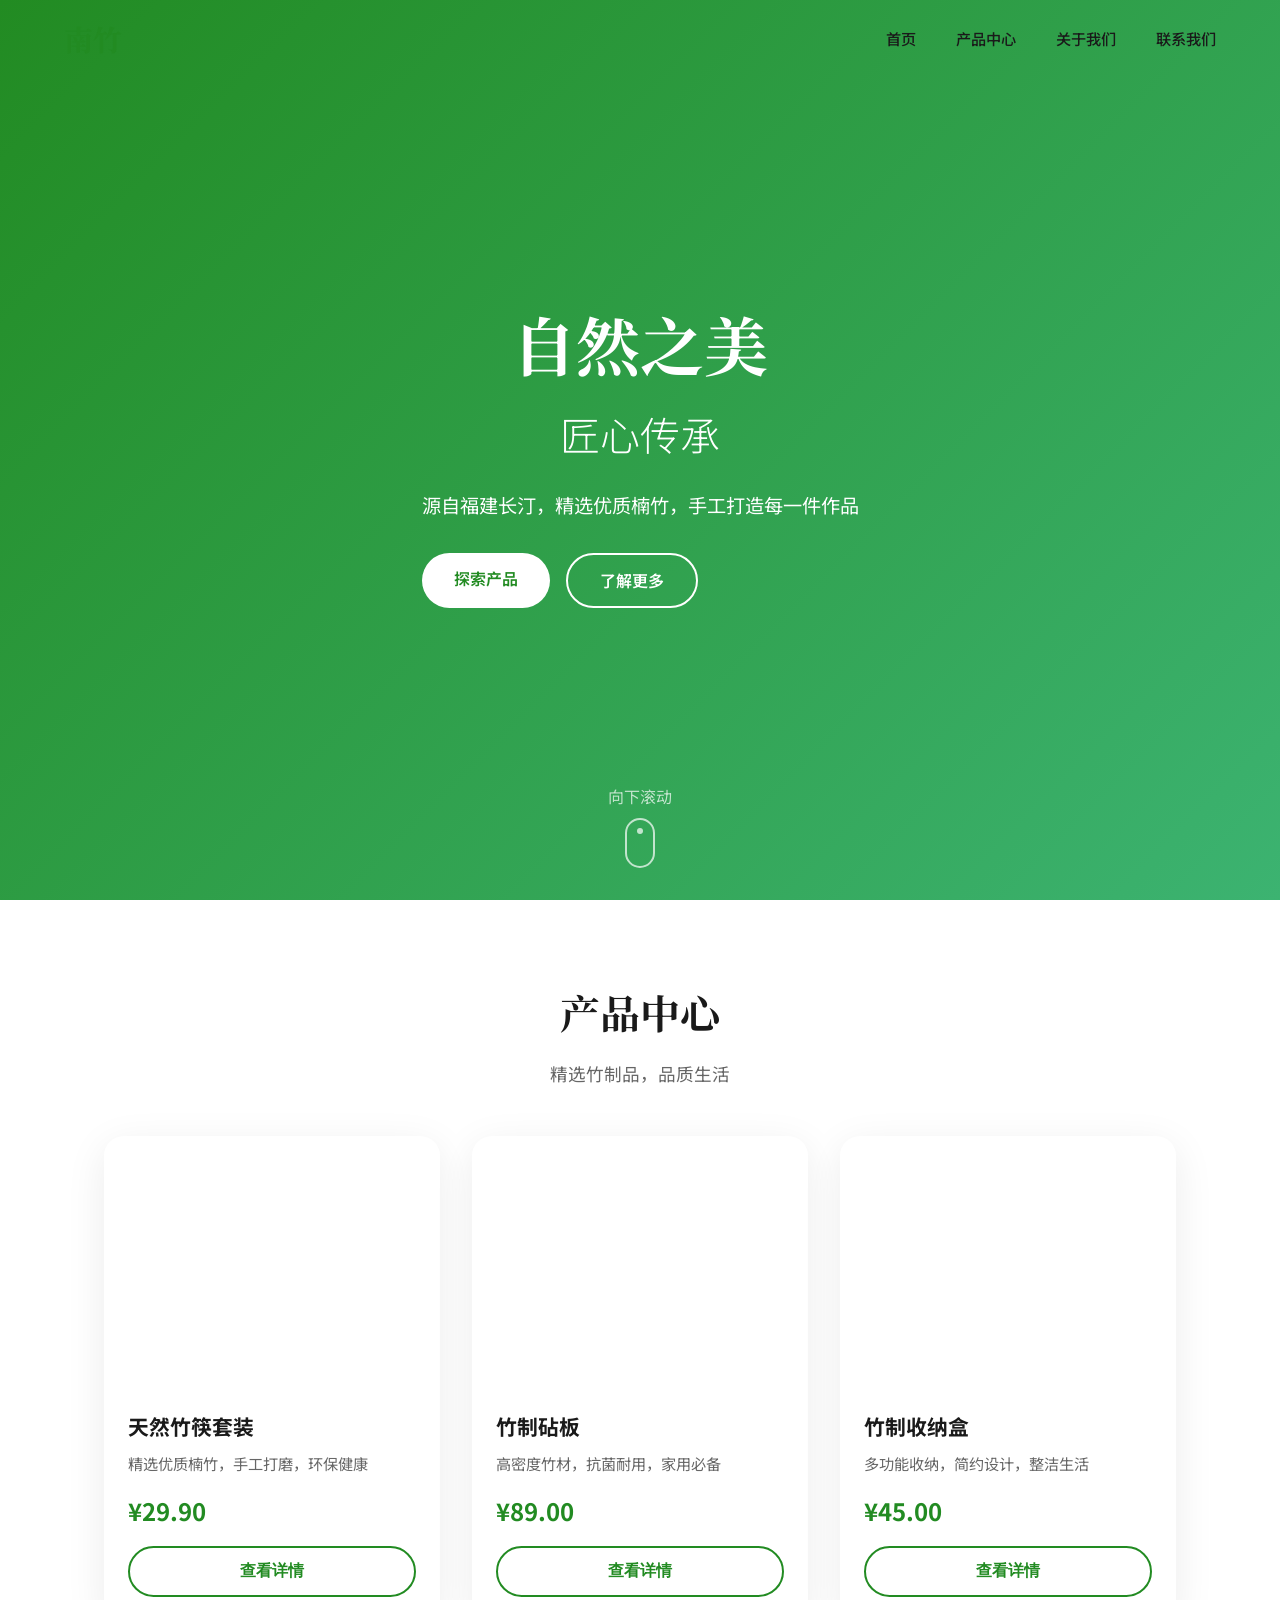
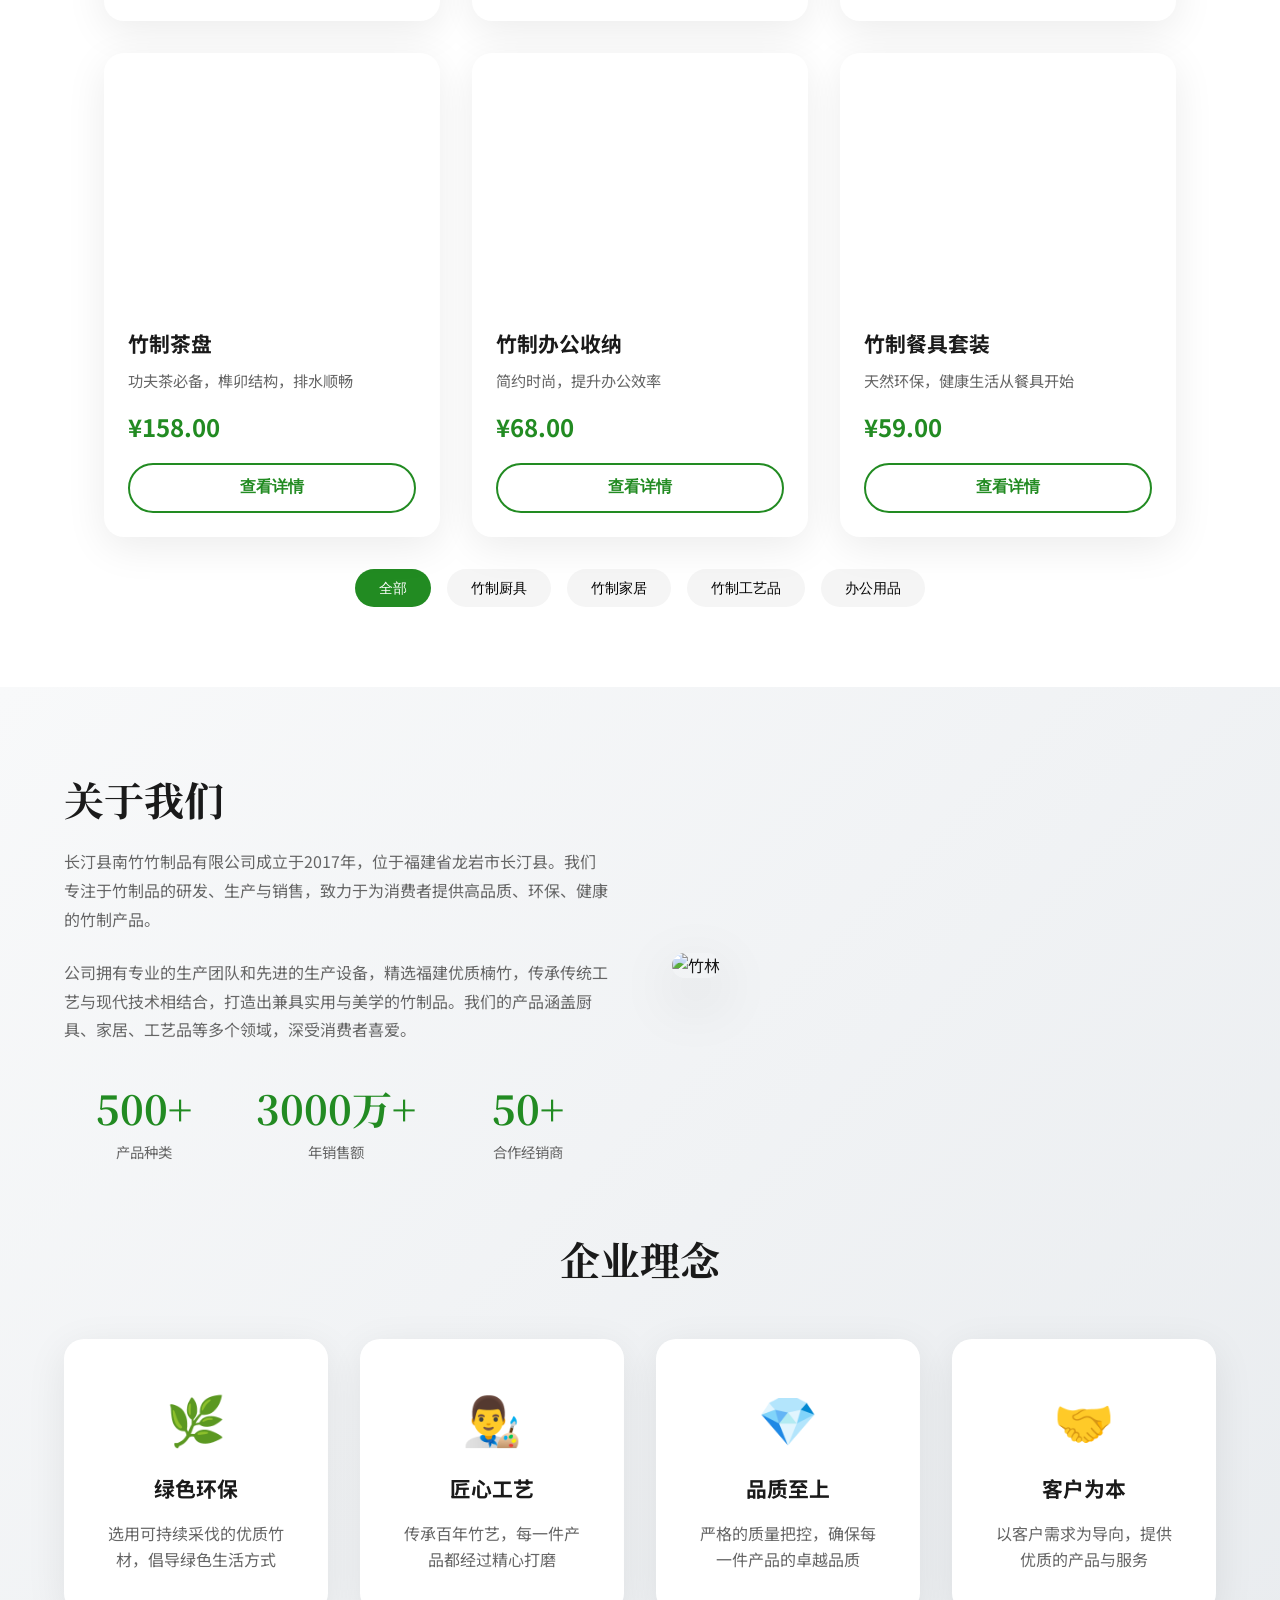
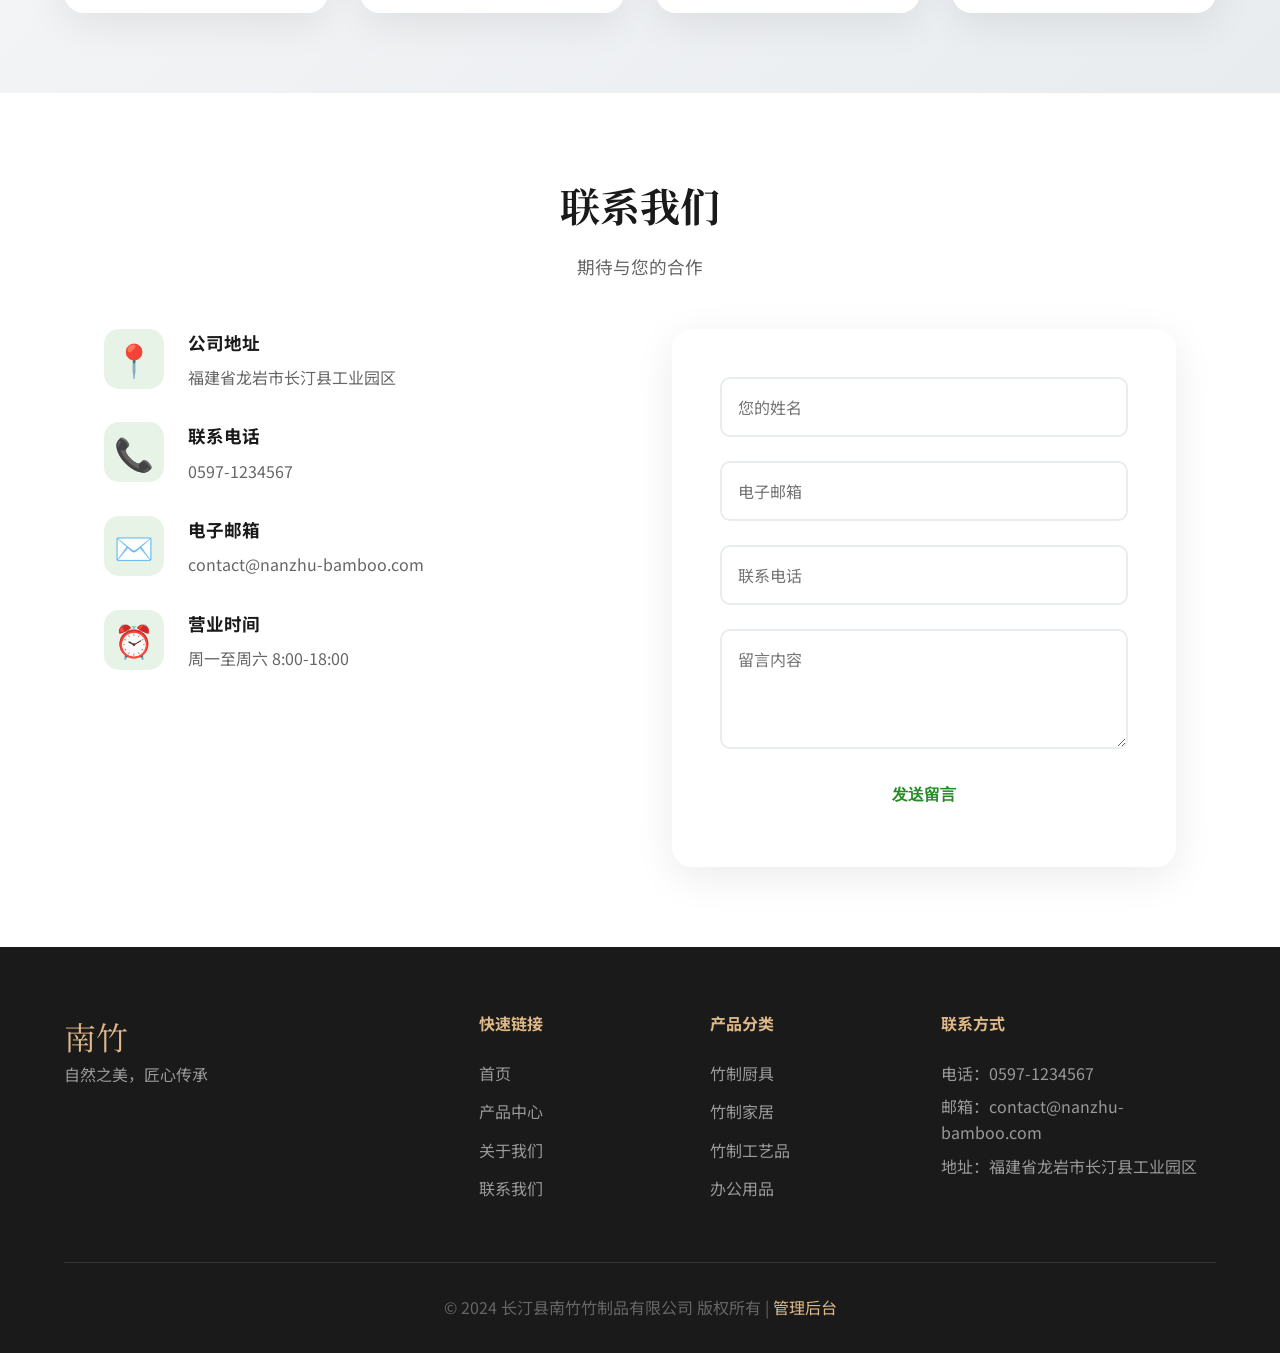
==== frontend/public/index.html @ 1c734bc8 "Initial commit: 南竹竹制品企业官网和管理系统" ====
<!DOCTYPE html>
<html lang="zh-CN">
<head>
    <meta charset="UTF-8">
    <meta name="viewport" content="width=device-width, initial-scale=1.0">
    <title>南竹竹制品 | 自然之美，匠心传承</title>
    <link rel="preconnect" href="https://fonts.googleapis.com">
    <link rel="preconnect" href="https://fonts.gstatic.com" crossorigin>
    <link href="https://fonts.googleapis.com/css2?family=Noto+Serif+SC:wght@400;600;700&family=Noto+Sans+SC:wght@300;400;500;600;700&display=swap" rel="stylesheet">
    <link rel="stylesheet" href="styles.css">
</head>
<body>
    <nav class="navbar" id="navbar">
        <div class="navbar-container">
            <div class="navbar-logo">
                <span class="logo-text">南竹</span>
            </div>
            <ul class="navbar-menu">
                <li><a href="#home" class="nav-link">首页</a></li>
                <li><a href="#products" class="nav-link">产品中心</a></li>
                <li><a href="#about" class="nav-link">关于我们</a></li>
                <li><a href="#contact" class="nav-link">联系我们</a></li>
            </ul>
            <button class="navbar-toggle" id="navbarToggle">
                <span class="bar"></span>
                <span class="bar"></span>
                <span class="bar"></span>
            </button>
        </div>
    </nav>

    <section id="home" class="hero">
        <div class="hero-content">
            <h1 class="hero-title">自然之美</h1>
            <h2 class="hero-subtitle">匠心传承</h2>
            <p class="hero-description">源自福建长汀，精选优质楠竹，手工打造每一件作品</p>
            <div class="hero-buttons">
                <a href="#products" class="btn btn-primary">探索产品</a>
                <a href="#about" class="btn btn-secondary">了解更多</a>
            </div>
        </div>
        <div class="hero-scroll">
            <span>向下滚动</span>
            <div class="scroll-indicator"></div>
        </div>
    </section>

    <section id="products" class="products-section">
        <div class="section-header">
            <h2 class="section-title">产品中心</h2>
            <p class="section-subtitle">精选竹制品，品质生活</p>
        </div>
        
        <div class="products-grid" id="productsGrid">
        </div>

        <div class="category-filter">
            <button class="filter-btn active" data-filter="all">全部</button>
            <button class="filter-btn" data-filter="kitchen">竹制厨具</button>
            <button class="filter-btn" data-filter="home">竹制家居</button>
            <button class="filter-btn" data-filter="craft">竹制工艺品</button>
            <button class="filter-btn" data-filter="office">办公用品</button>
        </div>
    </section>

    <section id="about" class="about-section">
        <div class="about-container">
            <div class="about-content">
                <h2 class="section-title">关于我们</h2>
                <p class="about-text">
                    长汀县南竹竹制品有限公司成立于2017年，位于福建省龙岩市长汀县。我们专注于竹制品的研发、生产与销售，致力于为消费者提供高品质、环保、健康的竹制产品。
                </p>
                <p class="about-text">
                    公司拥有专业的生产团队和先进的生产设备，精选福建优质楠竹，传承传统工艺与现代技术相结合，打造出兼具实用与美学的竹制品。我们的产品涵盖厨具、家居、工艺品等多个领域，深受消费者喜爱。
                </p>
                <div class="about-stats">
                    <div class="stat-item">
                        <div class="stat-number">500+</div>
                        <div class="stat-label">产品种类</div>
                    </div>
                    <div class="stat-item">
                        <div class="stat-number">3000万+</div>
                        <div class="stat-label">年销售额</div>
                    </div>
                    <div class="stat-item">
                        <div class="stat-number">50+</div>
                        <div class="stat-label">合作经销商</div>
                    </div>
                </div>
            </div>
            <div class="about-image">
                <img src="https://trae-api-cn.mchost.guru/api/ide/v1/text_to_image?prompt=lush%20green%20bamboo%20forest%20with%20sunlight%20streaming%20through%20tall%20bamboo%20stems%20peaceful%20nature%20landscape&image_size=landscape_16_9" alt="竹林">
            </div>
        </div>

        <div class="values-section">
            <h2 class="section-title">企业理念</h2>
            <div class="values-grid">
                <div class="value-card">
                    <div class="value-icon">🌿</div>
                    <h3>绿色环保</h3>
                    <p>选用可持续采伐的优质竹材，倡导绿色生活方式</p>
                </div>
                <div class="value-card">
                    <div class="value-icon">👨‍🎨</div>
                    <h3>匠心工艺</h3>
                    <p>传承百年竹艺，每一件产品都经过精心打磨</p>
                </div>
                <div class="value-card">
                    <div class="value-icon">💎</div>
                    <h3>品质至上</h3>
                    <p>严格的质量把控，确保每一件产品的卓越品质</p>
                </div>
                <div class="value-card">
                    <div class="value-icon">🤝</div>
                    <h3>客户为本</h3>
                    <p>以客户需求为导向，提供优质的产品与服务</p>
                </div>
            </div>
        </div>
    </section>

    <section id="contact" class="contact-section">
        <div class="section-header">
            <h2 class="section-title">联系我们</h2>
            <p class="section-subtitle">期待与您的合作</p>
        </div>
        
        <div class="contact-container">
            <div class="contact-info">
                <div class="contact-item">
                    <div class="contact-icon">📍</div>
                    <div class="contact-content">
                        <h4>公司地址</h4>
                        <p>福建省龙岩市长汀县工业园区</p>
                    </div>
                </div>
                <div class="contact-item">
                    <div class="contact-icon">📞</div>
                    <div class="contact-content">
                        <h4>联系电话</h4>
                        <p>0597-1234567</p>
                    </div>
                </div>
                <div class="contact-item">
                    <div class="contact-icon">✉️</div>
                    <div class="contact-content">
                        <h4>电子邮箱</h4>
                        <p>contact@nanzhu-bamboo.com</p>
                    </div>
                </div>
                <div class="contact-item">
                    <div class="contact-icon">⏰</div>
                    <div class="contact-content">
                        <h4>营业时间</h4>
                        <p>周一至周六 8:00-18:00</p>
                    </div>
                </div>
            </div>

            <div class="contact-form-container">
                <form class="contact-form" id="contactForm">
                    <input type="text" id="contactName" placeholder="您的姓名" class="form-input" required>
                    <input type="email" id="contactEmail" placeholder="电子邮箱" class="form-input" required>
                    <input type="tel" id="contactPhone" placeholder="联系电话" class="form-input" required>
                    <textarea id="contactContent" placeholder="留言内容" class="form-textarea" required></textarea>
                    <button type="submit" class="btn btn-primary">发送留言</button>
                </form>
            </div>
        </div>
    </section>

    <footer class="footer">
        <div class="footer-content">
            <div class="footer-brand">
                <span class="logo-text">南竹</span>
                <p>自然之美，匠心传承</p>
            </div>
            <div class="footer-links">
                <h4>快速链接</h4>
                <ul>
                    <li><a href="#home">首页</a></li>
                    <li><a href="#products">产品中心</a></li>
                    <li><a href="#about">关于我们</a></li>
                    <li><a href="#contact">联系我们</a></li>
                </ul>
            </div>
            <div class="footer-links">
                <h4>产品分类</h4>
                <ul>
                    <li><a href="#products">竹制厨具</a></li>
                    <li><a href="#products">竹制家居</a></li>
                    <li><a href="#products">竹制工艺品</a></li>
                    <li><a href="#products">办公用品</a></li>
                </ul>
            </div>
            <div class="footer-contact">
                <h4>联系方式</h4>
                <p>电话：0597-1234567</p>
                <p>邮箱：contact@nanzhu-bamboo.com</p>
                <p>地址：福建省龙岩市长汀县工业园区</p>
            </div>
        </div>
        <div class="footer-bottom">
            <p>© 2024 长汀县南竹竹制品有限公司 版权所有 | <a href="admin.html" target="_blank" style="color: #DEB887; text-decoration: none;">管理后台</a></p>
        </div>
    </footer>

    <script src="script.js"></script>
</body>
</html>
---- frontend/public/styles.css ----
:root {
    --primary-color: #228B22;
    --secondary-color: #DEB887;
    --text-dark: #1a1a1a;
    --text-light: #f5f5f5;
    --bg-light: #ffffff;
    --bg-dark: #1a1a1a;
    --transition: all 0.3s ease;
}

* {
    margin: 0;
    padding: 0;
    box-sizing: border-box;
}

html {
    scroll-behavior: smooth;
}

body {
    font-family: 'Noto Sans SC', sans-serif;
    line-height: 1.6;
    color: var(--text-dark);
}

.navbar {
    position: fixed;
    top: 0;
    left: 0;
    right: 0;
    z-index: 1000;
    padding: 1rem 5%;
    transition: var(--transition);
}

.navbar.scrolled {
    background: rgba(255, 255, 255, 0.98);
    box-shadow: 0 2px 20px rgba(0, 0, 0, 0.1);
}

.navbar-container {
    display: flex;
    justify-content: space-between;
    align-items: center;
    max-width: 1200px;
    margin: 0 auto;
}

.navbar-logo .logo-text {
    font-family: 'Noto Serif SC', serif;
    font-size: 1.8rem;
    font-weight: 700;
    color: var(--primary-color);
}

.navbar-menu {
    display: flex;
    list-style: none;
    gap: 2.5rem;
}

.navbar-menu a {
    text-decoration: none;
    color: var(--text-dark);
    font-weight: 500;
    font-size: 0.95rem;
    transition: var(--transition);
    position: relative;
}

.navbar-menu a::after {
    content: '';
    position: absolute;
    bottom: -5px;
    left: 0;
    width: 0;
    height: 2px;
    background: var(--primary-color);
    transition: var(--transition);
}

.navbar-menu a:hover::after {
    width: 100%;
}

.navbar-toggle {
    display: none;
    flex-direction: column;
    gap: 5px;
    cursor: pointer;
    padding: 5px;
}

.navbar-toggle .bar {
    width: 25px;
    height: 3px;
    background: var(--text-dark);
    transition: var(--transition);
}

.hero {
    height: 100vh;
    display: flex;
    flex-direction: column;
    justify-content: center;
    align-items: center;
    text-align: center;
    background: linear-gradient(135deg, #228B22 0%, #3CB371 100%);
    color: white;
    padding: 0 20px;
}

.hero-title {
    font-family: 'Noto Serif SC', serif;
    font-size: 4rem;
    font-weight: 700;
    margin-bottom: 0.5rem;
    opacity: 0;
    animation: fadeInUp 1s ease forwards;
}

.hero-subtitle {
    font-size: 2.5rem;
    font-weight: 300;
    margin-bottom: 1.5rem;
    opacity: 0;
    animation: fadeInUp 1s ease 0.2s forwards;
}

.hero-description {
    font-size: 1.2rem;
    max-width: 600px;
    margin-bottom: 2rem;
    opacity: 0;
    animation: fadeInUp 1s ease 0.4s forwards;
}

.hero-buttons {
    display: flex;
    gap: 1rem;
    opacity: 0;
    animation: fadeInUp 1s ease 0.6s forwards;
}

.hero-scroll {
    position: absolute;
    bottom: 2rem;
    display: flex;
    flex-direction: column;
    align-items: center;
    gap: 0.5rem;
    opacity: 0.7;
}

.scroll-indicator {
    width: 30px;
    height: 50px;
    border: 2px solid white;
    border-radius: 20px;
    position: relative;
}

.scroll-indicator::before {
    content: '';
    position: absolute;
    top: 8px;
    left: 50%;
    transform: translateX(-50%);
    width: 6px;
    height: 6px;
    background: white;
    border-radius: 50%;
    animation: scrollBounce 2s ease-in-out infinite;
}

@keyframes fadeInUp {
    from {
        opacity: 0;
        transform: translateY(30px);
    }
    to {
        opacity: 1;
        transform: translateY(0);
    }
}

@keyframes scrollBounce {
    0%, 100% { top: 8px; opacity: 1; }
    50% { top: 25px; opacity: 0.3; }
}

.btn {
    padding: 0.8rem 2rem;
    border-radius: 30px;
    text-decoration: none;
    font-weight: 600;
    font-size: 1rem;
    transition: var(--transition);
    border: none;
    cursor: pointer;
}

.btn-primary {
    background: white;
    color: var(--primary-color);
}

.btn-primary:hover {
    background: var(--secondary-color);
    transform: translateY(-2px);
}

.btn-secondary {
    background: transparent;
    color: white;
    border: 2px solid white;
}

.btn-secondary:hover {
    background: white;
    color: var(--primary-color);
}

.products-section {
    padding: 5rem 5%;
    max-width: 1200px;
    margin: 0 auto;
}

.section-header {
    text-align: center;
    margin-bottom: 3rem;
}

.section-title {
    font-family: 'Noto Serif SC', serif;
    font-size: 2.5rem;
    color: var(--text-dark);
    margin-bottom: 1rem;
}

.section-subtitle {
    color: #666;
    font-size: 1.1rem;
}

.products-grid {
    display: grid;
    grid-template-columns: repeat(auto-fit, minmax(300px, 1fr));
    gap: 2rem;
    margin-bottom: 2rem;
}

.product-card {
    background: white;
    border-radius: 20px;
    overflow: hidden;
    box-shadow: 0 10px 40px rgba(0, 0, 0, 0.08);
    transition: var(--transition);
}

.product-card:hover {
    transform: translateY(-10px);
    box-shadow: 0 20px 60px rgba(0, 0, 0, 0.12);
}

.product-image {
    height: 250px;
    overflow: hidden;
}

.product-image img {
    width: 100%;
    height: 100%;
    object-fit: cover;
    transition: var(--transition);
}

.product-card:hover .product-image img {
    transform: scale(1.05);
}

.product-info {
    padding: 1.5rem;
}

.product-name {
    font-size: 1.3rem;
    margin-bottom: 0.5rem;
    color: var(--text-dark);
}

.product-description {
    color: #666;
    font-size: 0.95rem;
    margin-bottom: 1rem;
}

.product-price {
    font-size: 1.5rem;
    font-weight: 700;
    color: var(--primary-color);
    margin-bottom: 1rem;
}

.btn-outline {
    background: transparent;
    border: 2px solid var(--primary-color);
    color: var(--primary-color);
    width: 100%;
}

.btn-outline:hover {
    background: var(--primary-color);
    color: white;
}

.category-filter {
    display: flex;
    justify-content: center;
    gap: 1rem;
    flex-wrap: wrap;
}

.filter-btn {
    padding: 0.6rem 1.5rem;
    border: none;
    background: #f5f5f5;
    border-radius: 25px;
    cursor: pointer;
    font-size: 0.9rem;
    font-weight: 500;
    transition: var(--transition);
}

.filter-btn.active,
.filter-btn:hover {
    background: var(--primary-color);
    color: white;
}

.about-section {
    background: linear-gradient(135deg, #f8f9fa 0%, #e9ecef 100%);
    padding: 5rem 5%;
}

.about-container {
    max-width: 1200px;
    margin: 0 auto;
    display: grid;
    grid-template-columns: 1fr 1fr;
    gap: 4rem;
    align-items: center;
    margin-bottom: 4rem;
}

.about-content .section-title {
    text-align: left;
}

.about-text {
    color: #666;
    margin-bottom: 1.5rem;
    line-height: 1.8;
}

.about-stats {
    display: grid;
    grid-template-columns: repeat(3, 1fr);
    gap: 2rem;
    margin-top: 2rem;
}

.stat-item {
    text-align: center;
}

.stat-number {
    font-family: 'Noto Serif SC', serif;
    font-size: 2.5rem;
    font-weight: 700;
    color: var(--primary-color);
}

.stat-label {
    color: #666;
    font-size: 0.9rem;
}

.about-image img {
    width: 100%;
    border-radius: 20px;
    box-shadow: 0 20px 60px rgba(0, 0, 0, 0.15);
}

.values-section {
    max-width: 1200px;
    margin: 0 auto;
    text-align: center;
}

.values-grid {
    display: grid;
    grid-template-columns: repeat(auto-fit, minmax(250px, 1fr));
    gap: 2rem;
    margin-top: 3rem;
}

.value-card {
    background: white;
    padding: 2.5rem;
    border-radius: 20px;
    box-shadow: 0 10px 40px rgba(0, 0, 0, 0.08);
    transition: var(--transition);
}

.value-card:hover {
    transform: translateY(-5px);
}

.value-icon {
    font-size: 3rem;
    margin-bottom: 1rem;
}

.value-card h3 {
    font-size: 1.3rem;
    margin-bottom: 1rem;
    color: var(--text-dark);
}

.value-card p {
    color: #666;
    line-height: 1.6;
}

.contact-section {
    padding: 5rem 5%;
    max-width: 1200px;
    margin: 0 auto;
}

.contact-container {
    display: grid;
    grid-template-columns: 1fr 1fr;
    gap: 4rem;
    margin-top: 3rem;
}

.contact-info {
    display: flex;
    flex-direction: column;
    gap: 2rem;
}

.contact-item {
    display: flex;
    align-items: flex-start;
    gap: 1.5rem;
}

.contact-icon {
    font-size: 2rem;
    width: 60px;
    height: 60px;
    display: flex;
    align-items: center;
    justify-content: center;
    background: rgba(34, 139, 34, 0.1);
    border-radius: 15px;
}

.contact-content h4 {
    font-size: 1.1rem;
    margin-bottom: 0.5rem;
    color: var(--text-dark);
}

.contact-content p {
    color: #666;
}

.contact-form-container {
    background: white;
    padding: 3rem;
    border-radius: 20px;
    box-shadow: 0 10px 40px rgba(0, 0, 0, 0.08);
}

.contact-form {
    display: flex;
    flex-direction: column;
    gap: 1.5rem;
}

.form-input,
.form-textarea {
    padding: 1rem;
    border: 2px solid #e9ecef;
    border-radius: 10px;
    font-size: 1rem;
    font-family: 'Noto Sans SC', sans-serif;
    transition: var(--transition);
}

.form-input:focus,
.form-textarea:focus {
    outline: none;
    border-color: var(--primary-color);
}

.form-textarea {
    min-height: 120px;
    resize: vertical;
}

.footer {
    background: var(--bg-dark);
    color: white;
    padding: 4rem 5% 2rem;
}

.footer-content {
    max-width: 1200px;
    margin: 0 auto;
    display: grid;
    grid-template-columns: 2fr 1fr 1fr 1.5fr;
    gap: 3rem;
}

.footer-brand .logo-text {
    font-family: 'Noto Serif SC', serif;
    font-size: 2rem;
    color: var(--secondary-color);
    margin-bottom: 1rem;
}

.footer-brand p {
    color: #999;
}

.footer-links h4,
.footer-contact h4 {
    color: var(--secondary-color);
    margin-bottom: 1.5rem;
}

.footer-links ul {
    list-style: none;
}

.footer-links li {
    margin-bottom: 0.8rem;
}

.footer-links a {
    color: #999;
    text-decoration: none;
    transition: var(--transition);
}

.footer-links a:hover {
    color: white;
}

.footer-contact p {
    color: #999;
    margin-bottom: 0.5rem;
}

.footer-bottom {
    text-align: center;
    padding-top: 2rem;
    margin-top: 3rem;
    border-top: 1px solid #333;
    color: #666;
}

@media (max-width: 768px) {
    .navbar-menu {
        display: none;
        position: absolute;
        top: 100%;
        left: 0;
        right: 0;
        background: white;
        flex-direction: column;
        padding: 1rem;
        gap: 1rem;
        box-shadow: 0 10px 30px rgba(0, 0, 0, 0.1);
    }

    .navbar-menu.active {
        display: flex;
    }

    .navbar-toggle {
        display: flex;
    }

    .hero-title {
        font-size: 2.5rem;
    }

    .hero-subtitle {
        font-size: 1.5rem;
    }

    .about-container,
    .contact-container {
        grid-template-columns: 1fr;
    }

    .about-stats {
        grid-template-columns: 1fr;
    }

    .footer-content {
        grid-template-columns: 1fr;
    }
}
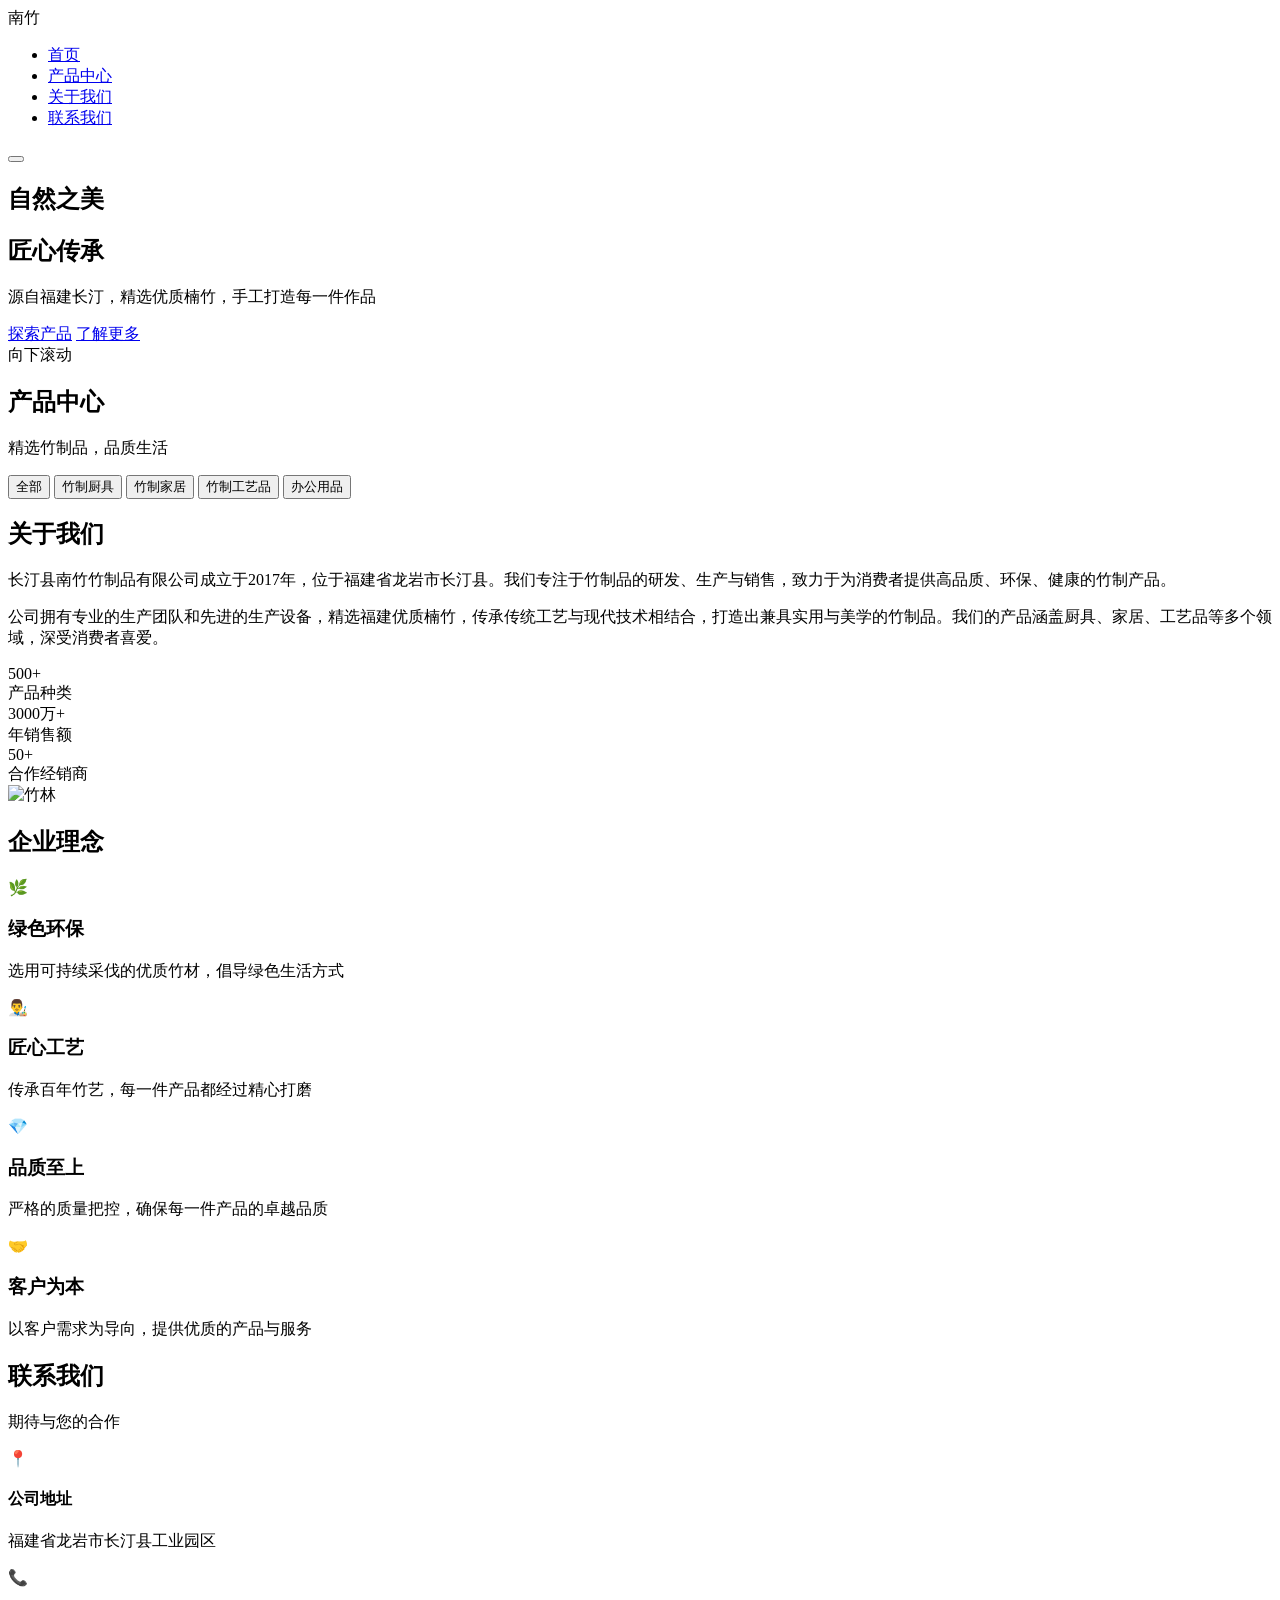
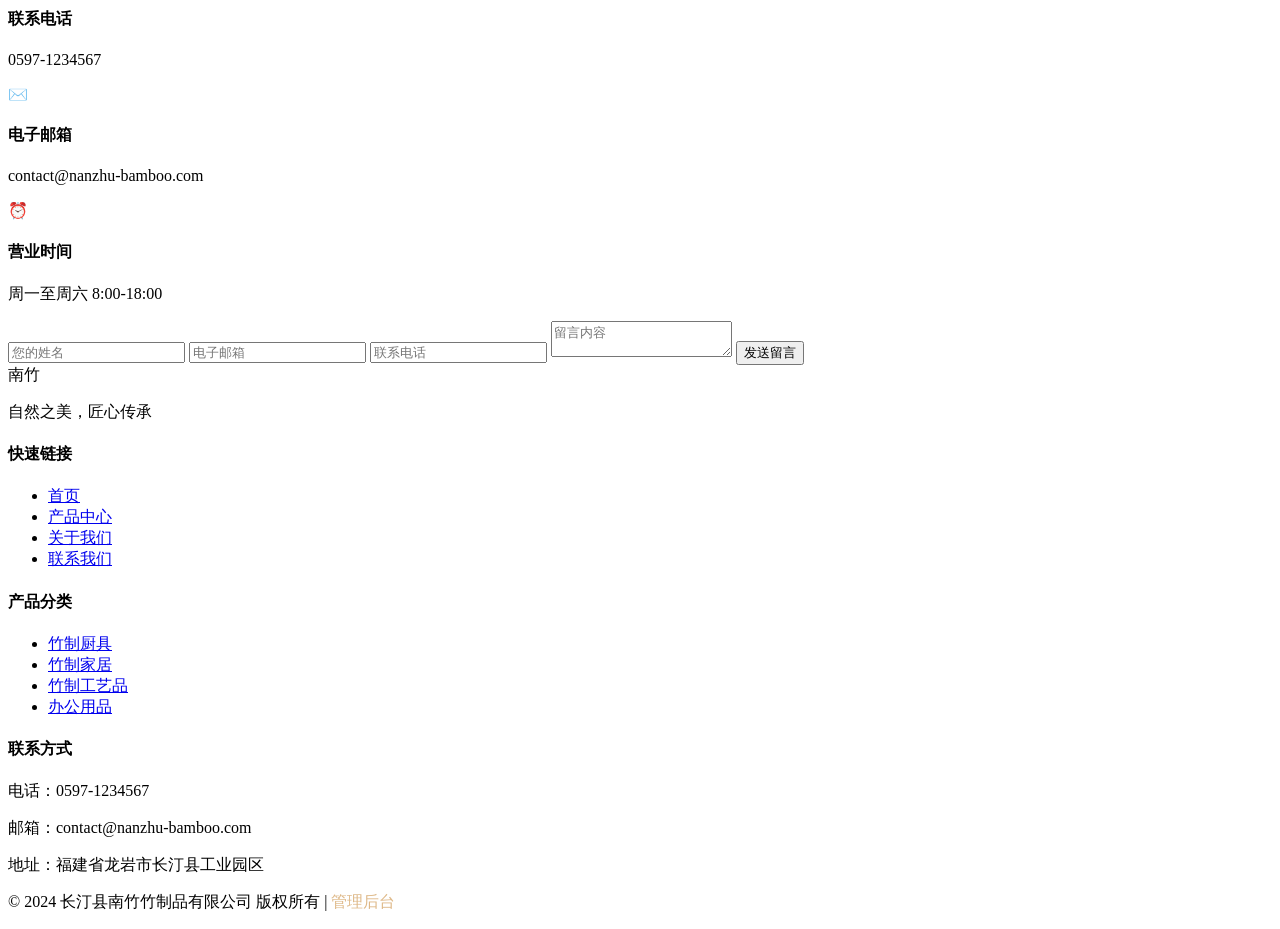
==== commit 08480174: "优化产品详情页按钮样式，调整比例为3:2，添加渐变背景和悬停动画" ====
--- a/frontend/public/index.html
+++ b/frontend/public/index.html
@@ -7,7 +7,7 @@
     <link rel="preconnect" href="https://fonts.googleapis.com">
     <link rel="preconnect" href="https://fonts.gstatic.com" crossorigin>
     <link href="https://fonts.googleapis.com/css2?family=Noto+Serif+SC:wght@400;600;700&family=Noto+Sans+SC:wght@300;400;500;600;700&display=swap" rel="stylesheet">
-    <link rel="stylesheet" href="styles.css">
+    <link rel="stylesheet" href="/assets/styles.css?v=1.0.1">
 </head>
 <body>
     <nav class="navbar" id="navbar">
@@ -75,15 +75,15 @@
                 </p>
                 <div class="about-stats">
                     <div class="stat-item">
-                        <div class="stat-number">500+</div>
+                        <div class="stat-number" id="stat-product-count">500+</div>
                         <div class="stat-label">产品种类</div>
                     </div>
                     <div class="stat-item">
-                        <div class="stat-number">3000万+</div>
+                        <div class="stat-number" id="stat-sales-amount">3000万+</div>
                         <div class="stat-label">年销售额</div>
                     </div>
                     <div class="stat-item">
-                        <div class="stat-number">50+</div>
+                        <div class="stat-number" id="stat-dealer-count">50+</div>
                         <div class="stat-label">合作经销商</div>
                     </div>
                 </div>
@@ -132,28 +132,28 @@
                     <div class="contact-icon">📍</div>
                     <div class="contact-content">
                         <h4>公司地址</h4>
-                        <p>福建省龙岩市长汀县工业园区</p>
+                        <p id="contact-address">福建省龙岩市长汀县工业园区</p>
                     </div>
                 </div>
                 <div class="contact-item">
                     <div class="contact-icon">📞</div>
                     <div class="contact-content">
                         <h4>联系电话</h4>
-                        <p>0597-1234567</p>
+                        <p id="contact-phone">0597-1234567</p>
                     </div>
                 </div>
                 <div class="contact-item">
                     <div class="contact-icon">✉️</div>
                     <div class="contact-content">
                         <h4>电子邮箱</h4>
-                        <p>contact@nanzhu-bamboo.com</p>
+                        <p id="contact-email">contact@nanzhu-bamboo.com</p>
                     </div>
                 </div>
                 <div class="contact-item">
                     <div class="contact-icon">⏰</div>
                     <div class="contact-content">
                         <h4>营业时间</h4>
-                        <p>周一至周六 8:00-18:00</p>
+                        <p id="contact-hours">周一至周六 8:00-18:00</p>
                     </div>
                 </div>
             </div>
@@ -196,16 +196,16 @@
             </div>
             <div class="footer-contact">
                 <h4>联系方式</h4>
-                <p>电话：0597-1234567</p>
-                <p>邮箱：contact@nanzhu-bamboo.com</p>
-                <p>地址：福建省龙岩市长汀县工业园区</p>
+                <p id="footer-phone">电话：0597-1234567</p>
+                <p id="footer-email">邮箱：contact@nanzhu-bamboo.com</p>
+                <p id="footer-address">地址：福建省龙岩市长汀县工业园区</p>
             </div>
         </div>
         <div class="footer-bottom">
-            <p>© 2024 长汀县南竹竹制品有限公司 版权所有 | <a href="admin.html" target="_blank" style="color: #DEB887; text-decoration: none;">管理后台</a></p>
+            <p>© 2024 长汀县南竹竹制品有限公司 版权所有 | <a href="/assets/admin.html" target="_blank" style="color: #DEB887; text-decoration: none;">管理后台</a></p>
         </div>
     </footer>
 
-    <script src="script.js"></script>
+    <script src="/assets/script.js?v=1.0.2"></script>
 </body>
-</html>+</html>
